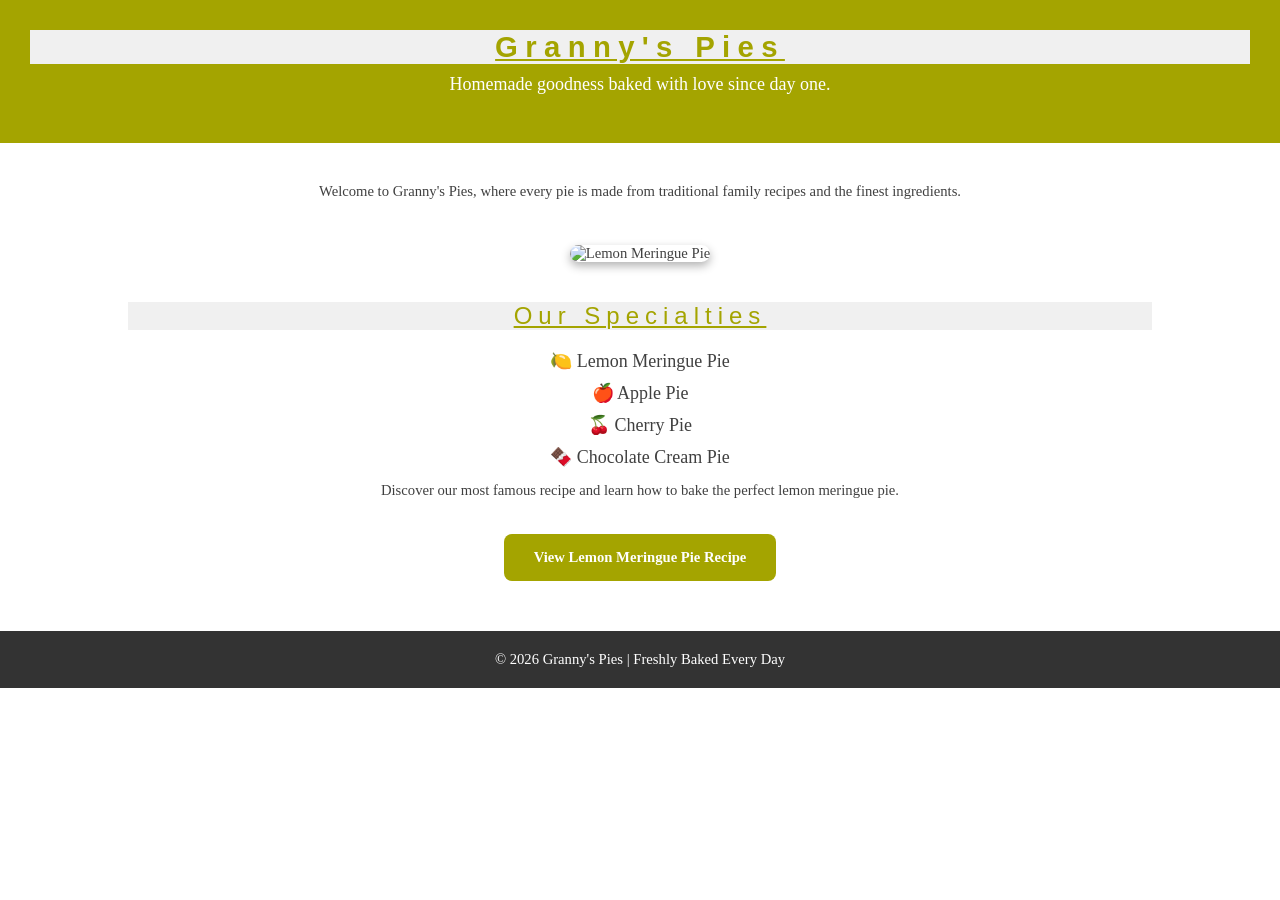
==== index.html @ e368bc89 "first html file" ====
<!DOCTYPE html>
<html lang="en">
<head>
    <meta charset="UTF-8">
    <title>Granny's Pies</title>
    <link rel="stylesheet" href="index.css">
    <link rel="stylesheet" href="recipe.css">
</head>

<body>
<header>
    <h1>Granny's Pies</h1>
    <p class="tagline">
        Homemade goodness baked with love since day one.
    </p>
</header>

<section>

    <p>
        Welcome to Granny's Pies, where every pie is made from
        traditional family recipes and the finest ingredients.
    </p>

    <img
        src="images/pie.jpg"
        alt="Lemon Meringue Pie"
        class="hero-image">

</section>

<section>

    <h2>Our Specialties</h2>

    <ul>
        <li>🍋 Lemon Meringue Pie</li>
        <li>🍎 Apple Pie</li>
        <li>🍒 Cherry Pie</li>
        <li>🍫 Chocolate Cream Pie</li>
    </ul>

    <p>
        Discover our most famous recipe and learn how to bake
        the perfect lemon meringue pie.
    </p>

    <a href="pie.html" class="recipe-link">
        View Lemon Meringue Pie Recipe
    </a>

</section>

<footer>
    © 2026 Granny's Pies | Freshly Baked Every Day
</footer>

</body>

</html>
---- index.css ----
body {
    font-family: Arial, Helvetica, sans-serif;
    background: linear-gradient(to right, #f8f8f8, #ececec);
    text-align: center;
    margin: 0;
    padding: 0;
}

header {
    background-color: #A4A400;
    color: white;
    padding: 30px;
}

h1 {
    margin: 0;
    font-size: 40px;
    letter-spacing: 3px;
}

.tagline {
    font-size: 18px;
    margin-top: 10px;
}

.hero-image {
    width: 300px;
    border-radius: 15px;
    margin-top: 30px;
    box-shadow: 0 4px 10px rgba(0,0,0,0.3);
}

section {
    margin: 40px auto;
    width: 80%;
}

h2 {
    color: #A4A400;
}

ul {
    list-style: none;
    padding: 0;
}

ul li {
    font-size: 18px;
    margin: 10px 0;
}

.recipe-link {
    display: inline-block;
    margin-top: 20px;
    padding: 15px 30px;
    background-color: #A4A400;
    color: white;
    text-decoration: none;
    border-radius: 8px;
    font-weight: bold;
    transition: 0.3s;
}

.recipe-link:hover {
    background-color: #7f7f00;
    transform: scale(1.05);
}

footer {
    margin-top: 50px;
    padding: 20px;
    background-color: #333;
    color: white;
}
---- recipe.css ----
body {
    background-color: white;
    background-image: url("images/silverware.jpg");
    background-attachment: fixed;

    color: #404040;

    font-family: Georgia, Garamond, serif;

    font-size: 11pt;
}
blockquote {
    background-color: #FFFFA8;
    font-style: italic;
    padding: 10px;
    margin-left: 40px;
    margin-right: 40px;
}
h2 
{
    margin-top: 30px;
}

h1,
h2 {
    color: #A4A400;
    background-color: #F0F0F0;

    font-family:
        "Lucida Sans Unicode",
        Helvetica,
        Arial,
        sans-serif;

    text-decoration: underline;

    letter-spacing: 0.25em;
}

h1 {
    text-align: center;
    font-size: 22pt;
    font-weight: bold;
}

h2 {
    font-size: 18pt;
    font-weight: normal;
}

a {
    color: #A4A400;
}

blockquote {
    background-color: #FFFFA8;

    font-style: italic;

    margin-left: 40px;

    padding: 10px;
}

pre {
    font-family: monospace;
}

strong {
    font-weight: bold;
}

img {
    margin-top: 10px;
}
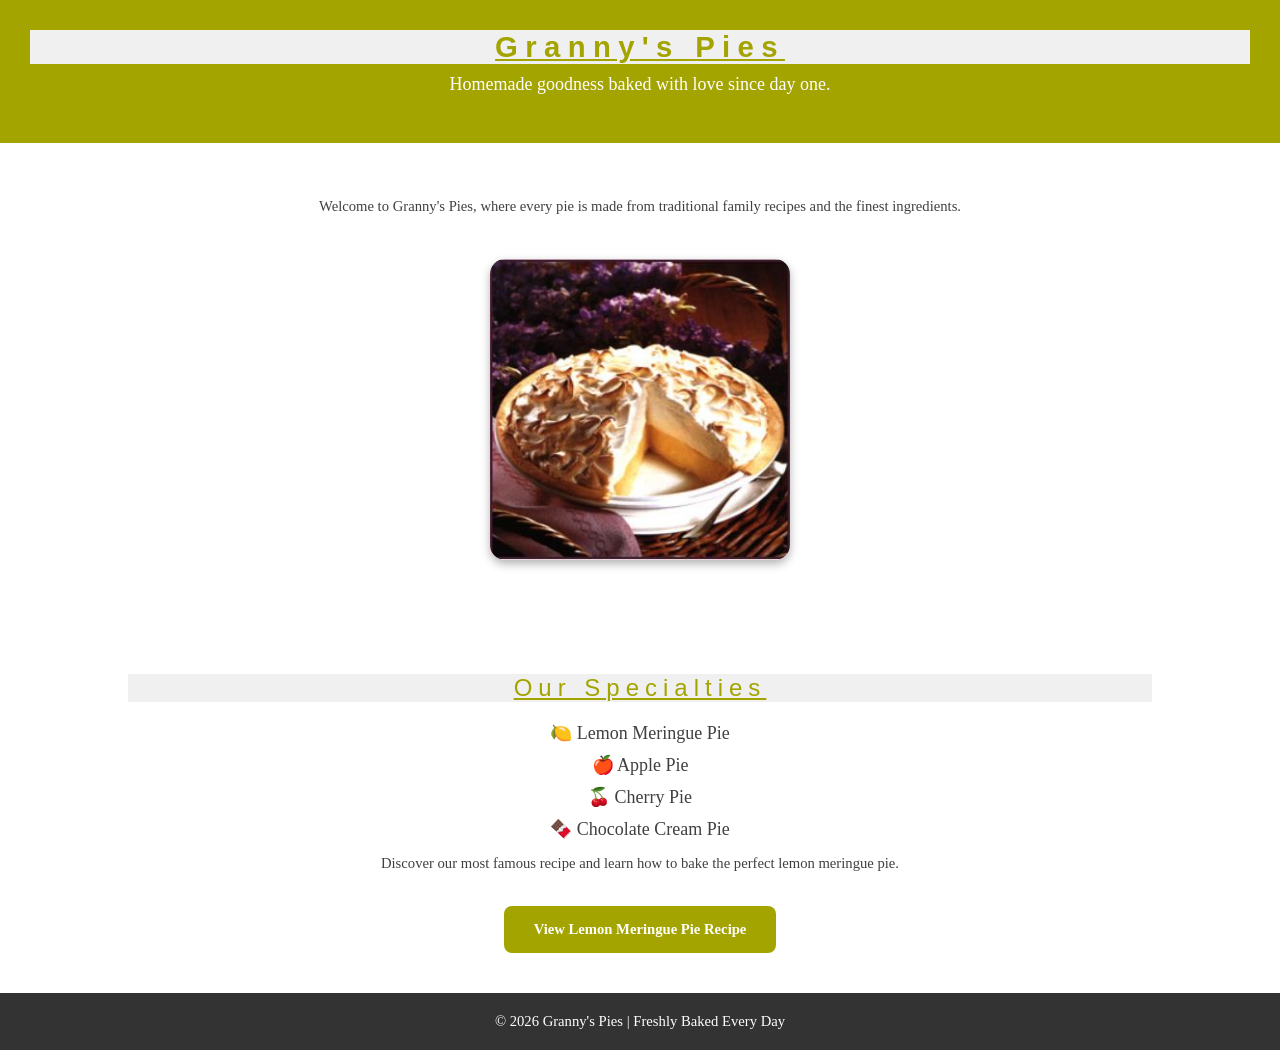
==== commit 697f79dc: "images adjusted" ====
--- a/index.html
+++ b/index.html
@@ -23,7 +23,7 @@
     </p>
 
     <img
-        src="images/pie.jpg"
+        src="images/pie.JPG"
         alt="Lemon Meringue Pie"
         class="hero-image">
 
--- a/index.css
+++ b/index.css
@@ -71,4 +71,30 @@
     padding: 20px;
     background-color: #333;
     color: white;
+}
+
+
+
+
+html, body {
+    height: 100%;
+    margin: 0;
+}
+
+body {
+    min-height: 100vh;
+    display: flex;
+    flex-direction: column;
+}
+
+section {
+    flex: 1;
+}
+
+footer {
+    background-color: #333;
+    color: white;
+    text-align: center;
+    padding: 20px;
+    margin-top: auto;
 }
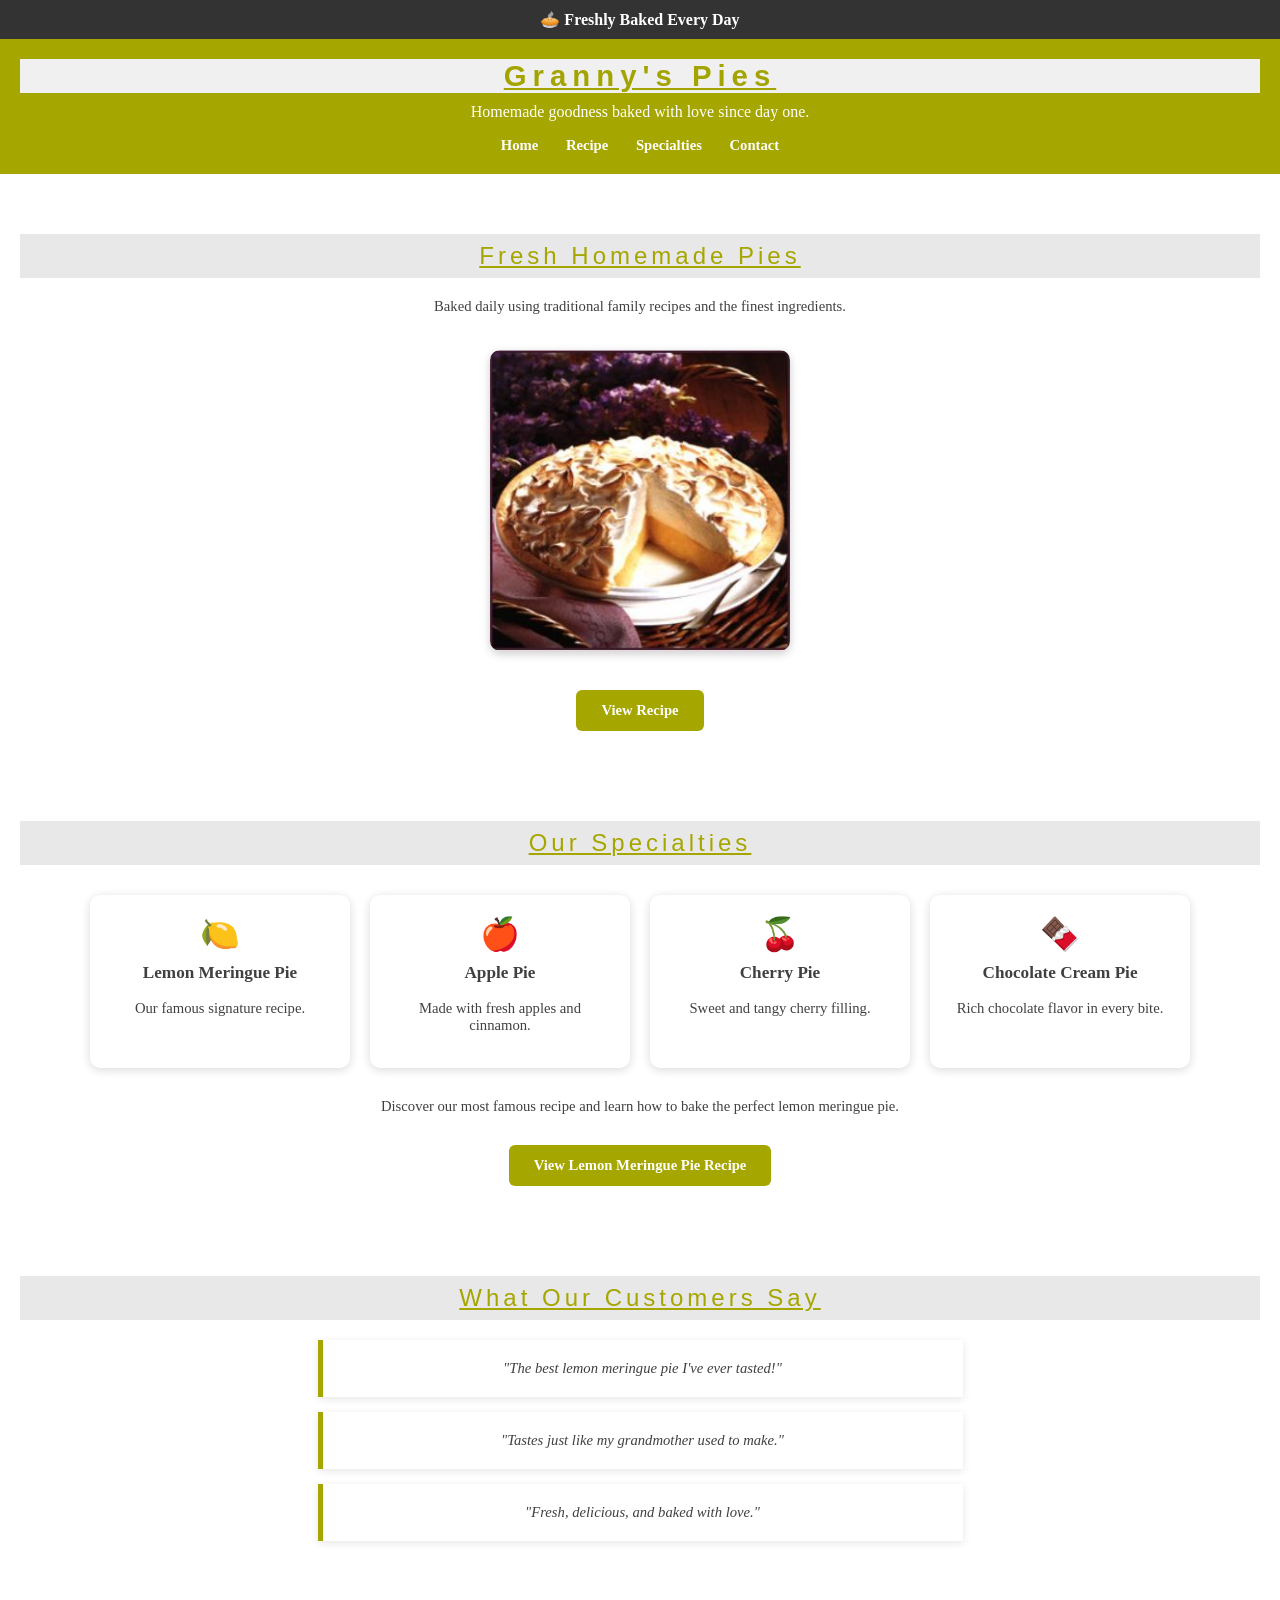
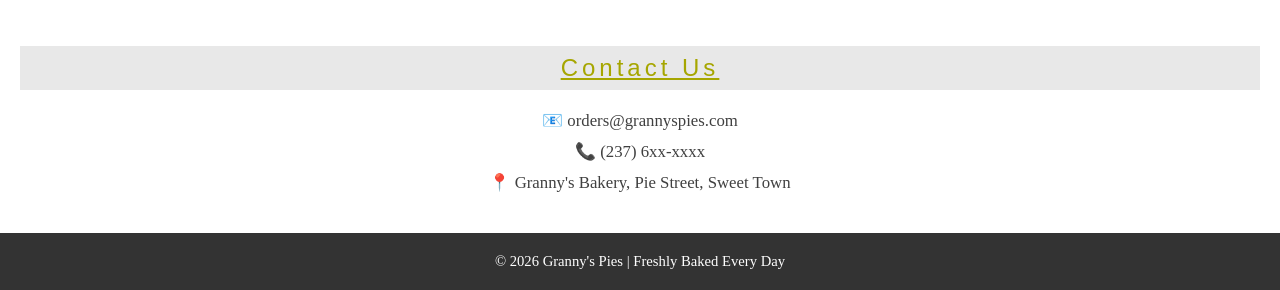
==== commit 81718142: "Improve homepage design and mobile responsiveness" ====
--- a/index.html
+++ b/index.html
@@ -2,59 +2,134 @@
 <html lang="en">
 <head>
     <meta charset="UTF-8">
+    <meta name="viewport" content="width=device-width, initial-scale=1.0">
     <title>Granny's Pies</title>
+
     <link rel="stylesheet" href="index.css">
     <link rel="stylesheet" href="recipe.css">
 </head>
 
 <body>
-<header>
-    <h1>Granny's Pies</h1>
-    <p class="tagline">
-        Homemade goodness baked with love since day one.
-    </p>
-</header>
 
-<section>
+    <div class="banner">
+        🥧 Freshly Baked Every Day
+    </div>
 
-    <p>
-        Welcome to Granny's Pies, where every pie is made from
-        traditional family recipes and the finest ingredients.
-    </p>
+    <header>
+        <h1>Granny's Pies</h1>
 
-    <img
-        src="images/pie.JPG"
-        alt="Lemon Meringue Pie"
-        class="hero-image">
+        <p class="tagline">
+            Homemade goodness baked with love since day one.
+        </p>
 
-</section>
+        <nav>
+            <a href="index.html">Home</a>
+            <a href="pie.html">Recipe</a>
+            <a href="#specialties">Specialties</a>
+            <a href="#contact">Contact</a>
+        </nav>
+    </header>
 
-<section>
+    <main>
 
-    <h2>Our Specialties</h2>
+        <section class="hero">
 
-    <ul>
-        <li>🍋 Lemon Meringue Pie</li>
-        <li>🍎 Apple Pie</li>
-        <li>🍒 Cherry Pie</li>
-        <li>🍫 Chocolate Cream Pie</li>
-    </ul>
+            <h2>Fresh Homemade Pies</h2>
 
-    <p>
-        Discover our most famous recipe and learn how to bake
-        the perfect lemon meringue pie.
-    </p>
+            <p>
+                Baked daily using traditional family recipes and the finest ingredients.
+            </p>
 
-    <a href="pie.html" class="recipe-link">
-        View Lemon Meringue Pie Recipe
-    </a>
+            <img
+                src="images/pie.JPG"
+                alt="Lemon Meringue Pie"
+                class="hero-image">
 
-</section>
+            <br>
 
-<footer>
-    © 2026 Granny's Pies | Freshly Baked Every Day
-</footer>
+            <a href="pie.html" class="hero-button">
+                View Recipe
+            </a>
+
+        </section>
+
+        <section id="specialties">
+
+            <h2>Our Specialties</h2>
+
+            <div class="pie-cards">
+
+                <div class="card">
+                    <div class="emoji">🍋</div>
+                    <h3>Lemon Meringue Pie</h3>
+                    <p>Our famous signature recipe.</p>
+                </div>
+
+                <div class="card">
+                    <div class="emoji">🍎</div>
+                    <h3>Apple Pie</h3>
+                    <p>Made with fresh apples and cinnamon.</p>
+                </div>
+
+                <div class="card">
+                    <div class="emoji">🍒</div>
+                    <h3>Cherry Pie</h3>
+                    <p>Sweet and tangy cherry filling.</p>
+                </div>
+
+                <div class="card">
+                    <div class="emoji">🍫</div>
+                    <h3>Chocolate Cream Pie</h3>
+                    <p>Rich chocolate flavor in every bite.</p>
+                </div>
+
+            </div>
+
+            <p>
+                Discover our most famous recipe and learn how to bake the perfect lemon meringue pie.
+            </p>
+
+            <a href="pie.html" class="recipe-link">
+                View Lemon Meringue Pie Recipe
+            </a>
+
+        </section>
+
+        <section class="testimonials">
+
+            <h2>What Our Customers Say</h2>
+
+            <blockquote>
+                "The best lemon meringue pie I've ever tasted!"
+            </blockquote>
+
+            <blockquote>
+                "Tastes just like my grandmother used to make."
+            </blockquote>
+
+            <blockquote>
+                "Fresh, delicious, and baked with love."
+            </blockquote>
+
+        </section>
+
+        <section id="contact">
+
+            <h2>Contact Us</h2>
+
+            <p>📧 orders@grannyspies.com</p>
+
+            <p>📞 (237) 6xx-xxxx</p>
+
+            <p>📍 Granny's Bakery, Pie Street, Sweet Town</p>
+
+        </section>
+
+    </main>
+
+    <footer>
+        © 2026 Granny's Pies | Freshly Baked Every Day
+    </footer>
 
 </body>
-
 </html>
--- a/index.css
+++ b/index.css
@@ -1,100 +1,218 @@
+/* GENERAL */
+
+html,
 body {
-    font-family: Arial, Helvetica, sans-serif;
-    background: linear-gradient(to right, #f8f8f8, #ececec);
-    text-align: center;
+    height: 100%;
     margin: 0;
     padding: 0;
-}
-
-header {
-    background-color: #A4A400;
-    color: white;
-    padding: 30px;
-}
-
-h1 {
-    margin: 0;
-    font-size: 40px;
-    letter-spacing: 3px;
-}
-
-.tagline {
-    font-size: 18px;
-    margin-top: 10px;
-}
-
-.hero-image {
-    width: 300px;
-    border-radius: 15px;
-    margin-top: 30px;
-    box-shadow: 0 4px 10px rgba(0,0,0,0.3);
-}
-
-section {
-    margin: 40px auto;
-    width: 80%;
-}
-
-h2 {
-    color: #A4A400;
-}
-
-ul {
-    list-style: none;
-    padding: 0;
-}
-
-ul li {
-    font-size: 18px;
-    margin: 10px 0;
-}
-
-.recipe-link {
-    display: inline-block;
-    margin-top: 20px;
-    padding: 15px 30px;
-    background-color: #A4A400;
-    color: white;
-    text-decoration: none;
-    border-radius: 8px;
-    font-weight: bold;
-    transition: 0.3s;
-}
-
-.recipe-link:hover {
-    background-color: #7f7f00;
-    transform: scale(1.05);
-}
-
-footer {
-    margin-top: 50px;
-    padding: 20px;
-    background-color: #333;
-    color: white;
-}
-
-
-
-
-html, body {
-    height: 100%;
-    margin: 0;
 }
 
 body {
     min-height: 100vh;
     display: flex;
     flex-direction: column;
-}
+    font-family: Georgia, "Times New Roman", serif;
+    background: #f5f5f5;
+    color: #333;
+}
+
+main {
+    flex: 1;
+}
+
+/* TOP BANNER */
+
+.banner {
+    background: #333;
+    color: white;
+    text-align: center;
+    padding: 10px;
+    font-size: 1rem;
+    font-weight: bold;
+}
+
+/* HEADER */
+
+header {
+    background: #a6a600;
+    color: white;
+    text-align: center;
+    padding: 20px;
+}
+
+header h1 {
+    margin: 0;
+    letter-spacing: 6px;
+    text-decoration: underline;
+}
+
+.tagline {
+    margin-top: 10px;
+    font-size: 1rem;
+}
+
+/* NAVIGATION */
+
+nav {
+    margin-top: 15px;
+}
+
+nav a {
+    color: white;
+    text-decoration: none;
+    margin: 0 12px;
+    font-weight: bold;
+}
+
+nav a:hover {
+    text-decoration: underline;
+}
+
+/* SECTIONS */
 
 section {
-    flex: 1;
-}
+    text-align: center;
+    padding: 30px 20px;
+}
+
+section h2 {
+    background: #e8e8e8;
+    color: #a6a600;
+    letter-spacing: 4px;
+    padding: 8px;
+}
+
+/* HERO */
+
+.hero-image {
+    width: 300px;
+    max-width: 90%;
+    border-radius: 10px;
+    box-shadow: 0 3px 10px rgba(0,0,0,0.2);
+    margin: 20px 0;
+}
+
+.hero-button,
+.recipe-link {
+    display: inline-block;
+    background: #a6a600;
+    color: white;
+    text-decoration: none;
+    padding: 12px 25px;
+    border-radius: 6px;
+    margin-top: 15px;
+    font-weight: bold;
+}
+
+.hero-button:hover,
+.recipe-link:hover {
+    opacity: 0.9;
+}
+
+/* PIE CARDS */
+
+.pie-cards {
+    display: flex;
+    justify-content: center;
+    flex-wrap: wrap;
+    gap: 20px;
+    margin: 30px 0;
+}
+
+.card {
+    background: white;
+    width: 220px;
+    padding: 20px;
+    border-radius: 10px;
+    box-shadow: 0 2px 10px rgba(0,0,0,0.15);
+}
+
+.card h3 {
+    margin-top: 10px;
+}
+
+.emoji {
+    font-size: 2rem;
+}
+
+/* TESTIMONIALS */
+
+.testimonials blockquote {
+    background: white;
+    max-width: 600px;
+    margin: 15px auto;
+    padding: 20px;
+    border-left: 5px solid #a6a600;
+    font-style: italic;
+    box-shadow: 0 2px 8px rgba(0,0,0,0.1);
+}
+
+/* CONTACT */
+
+#contact p {
+    margin: 10px 0;
+    font-size: 1.05rem;
+}
+
+/* FOOTER */
 
 footer {
-    background-color: #333;
+    background: #333;
     color: white;
     text-align: center;
     padding: 20px;
     margin-top: auto;
+}
+
+/* MOBILE RESPONSIVE */
+
+@media (max-width: 768px) {
+
+    header h1 {
+        font-size: 1.8rem;
+        letter-spacing: 3px;
+    }
+
+    .tagline {
+        font-size: 0.9rem;
+    }
+
+    nav {
+        display: flex;
+        flex-direction: column;
+        gap: 10px;
+    }
+
+    nav a {
+        margin: 0;
+    }
+
+    section {
+        padding: 20px 15px;
+    }
+
+    section h2 {
+        font-size: 1.3rem;
+        letter-spacing: 2px;
+    }
+
+    .hero-image {
+        width: 90%;
+    }
+
+    .pie-cards {
+        flex-direction: column;
+        align-items: center;
+    }
+
+    .card {
+        width: 85%;
+        max-width: 300px;
+    }
+
+    .hero-button,
+    .recipe-link {
+        width: 80%;
+        text-align: center;
+    }
 }
